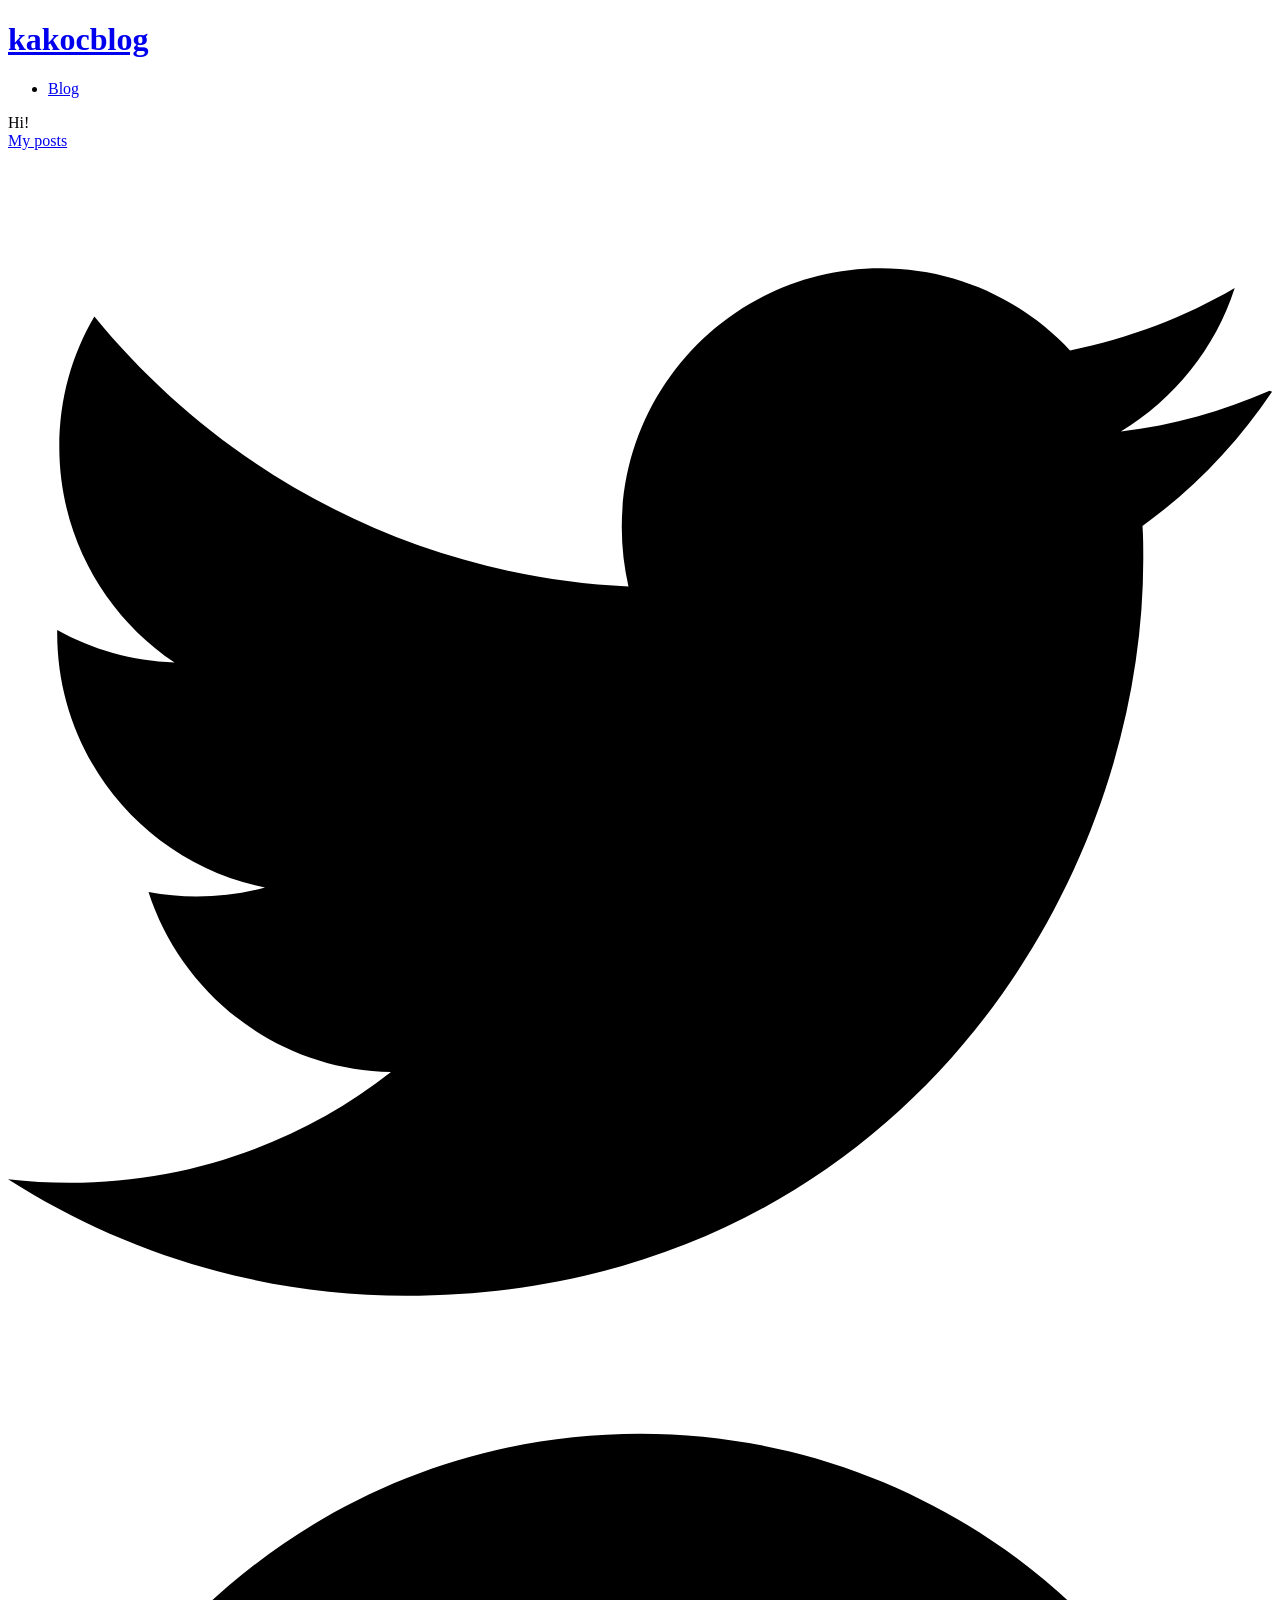
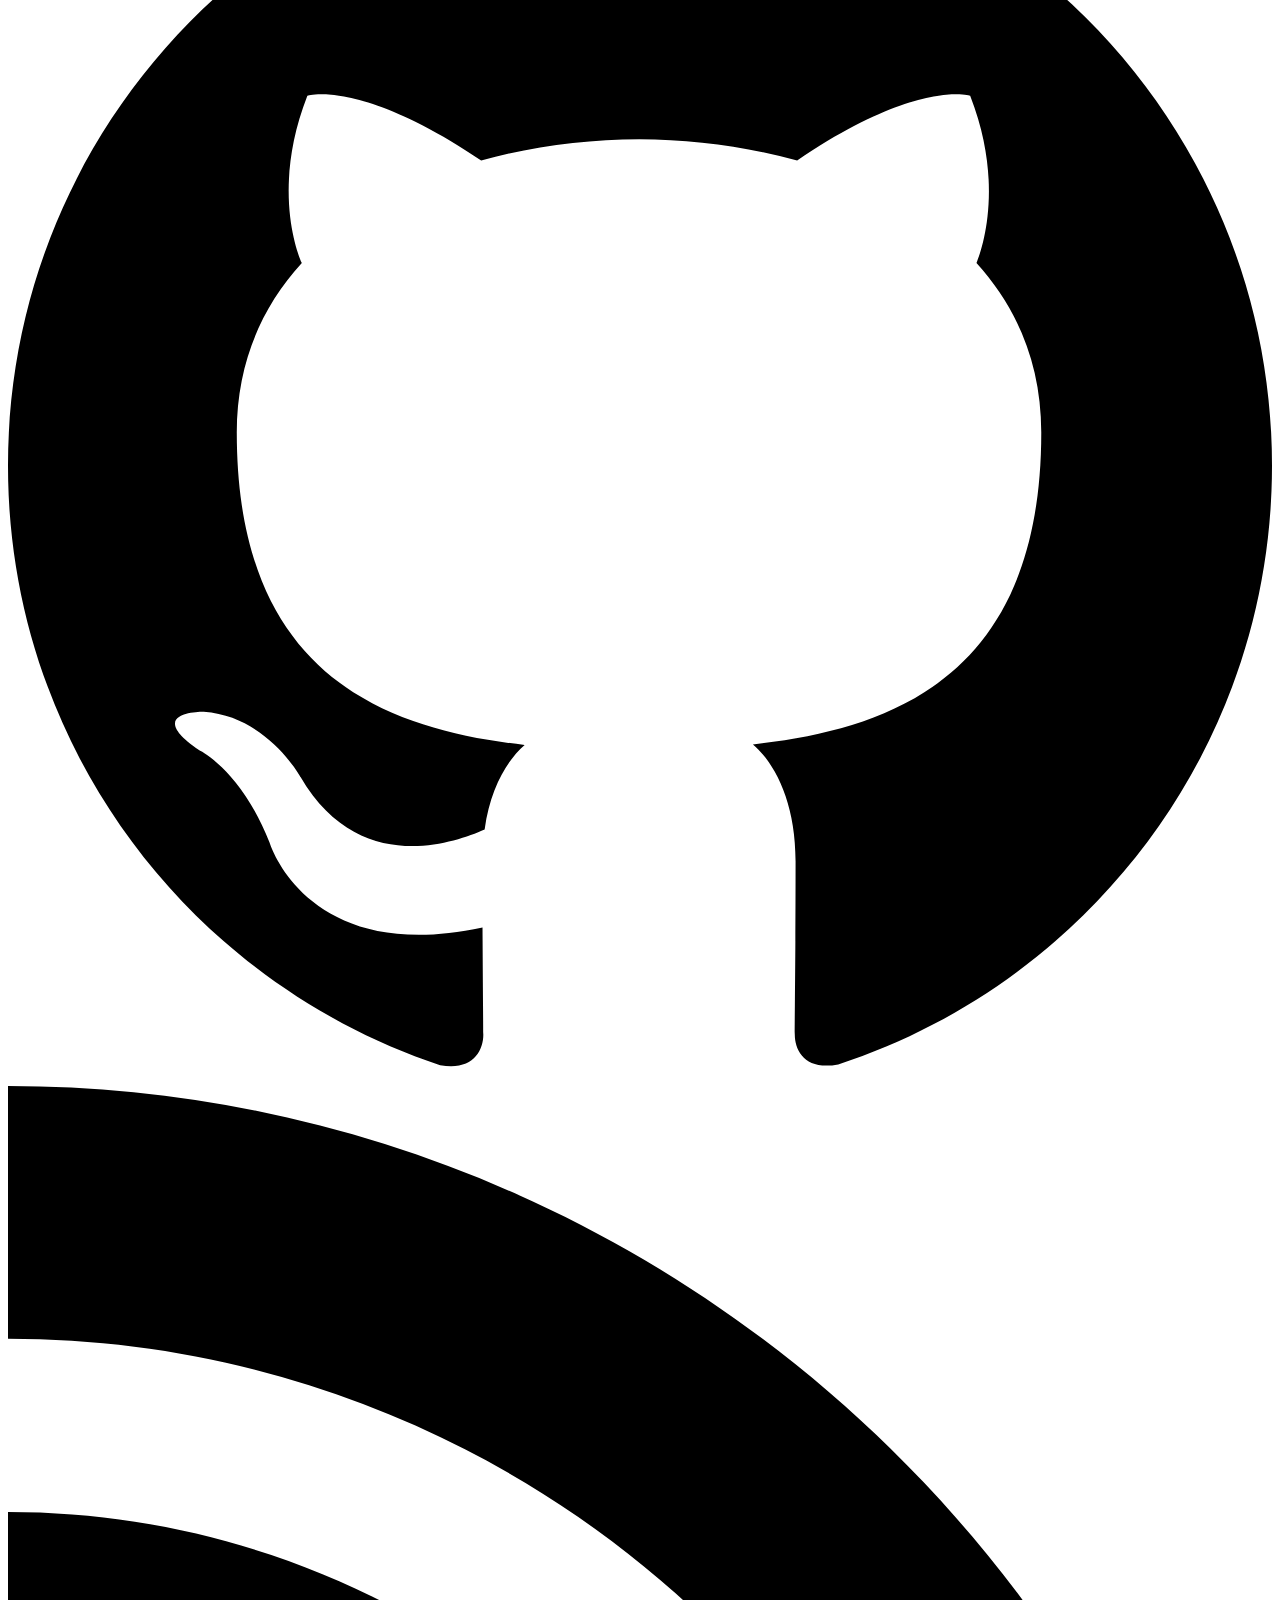
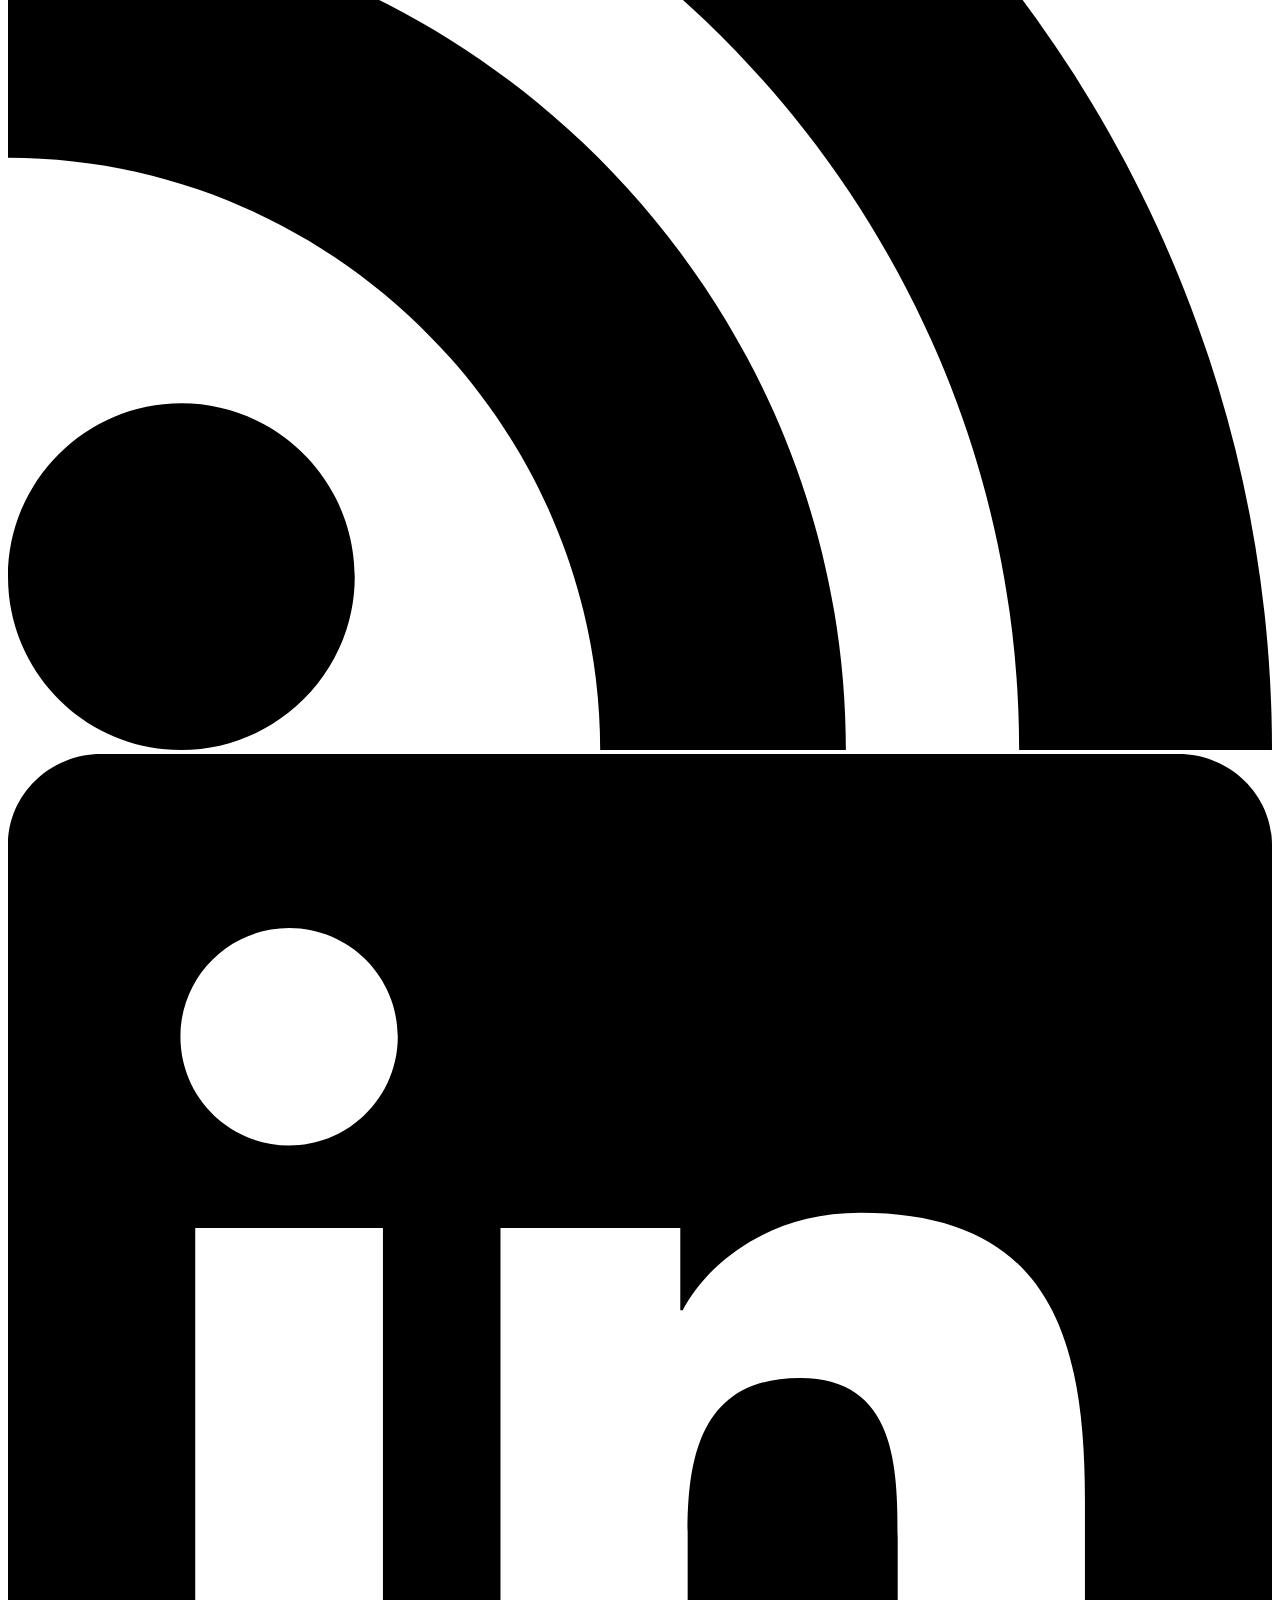
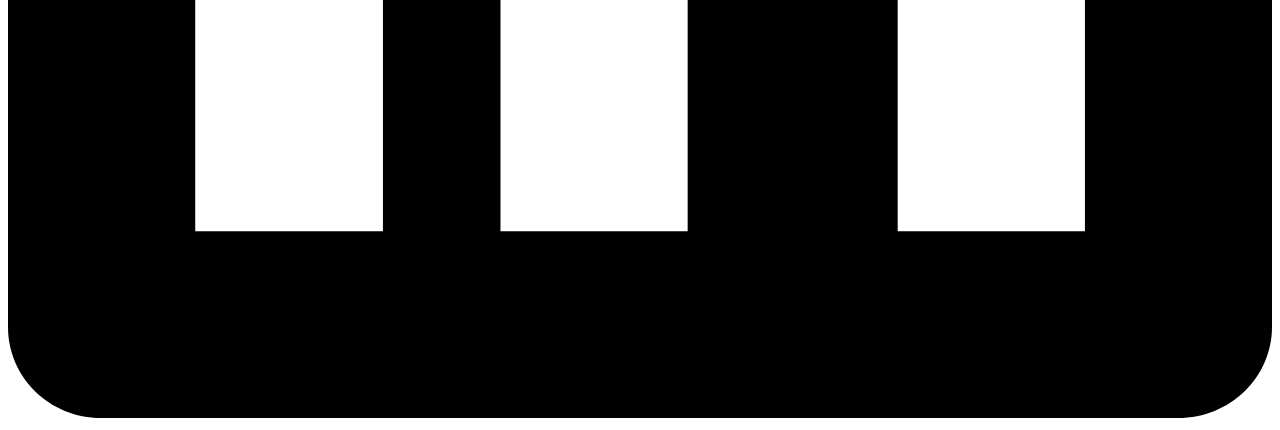
==== index.html @ ccdf3ef4 "Deploy kakoc/kakoc.github.io to kakoc/kakoc.github.io:gh-pages" ====
<!DOCTYPE html>
<html lang="en-gb">
    <head>
      <meta charset="UTF-8">
      <meta name="apple-mobile-web-app-capable" content="yes">
      <meta name="viewport" content="width=device-width, initial-scale=1">
      <meta name="description" content="Vincent Prouillet homepage">
      <meta name="author" content="Konstantin Matsiushonak">
      <title>Konstantin Matsiushonak: a journey into programming</title>
      <link rel="stylesheet" href="https:&#x2F;&#x2F;kakoc.blog&#x2F;site.css" />
      <link rel="shortcut icon" type="image/png" href="https:&#x2F;&#x2F;kakoc.blog&#x2F;favicon.ico"/>
      <link href="https:&#x2F;&#x2F;kakoc.blog&#x2F;rss.xml" rel="feed" type="application/rss+xml" title="Konstantin Matsiushonak: a journey into programming" />
        <!-- <script> -->
        <!--   (function(i,s,o,g,r,a,m){i['GoogleAnalyticsObject']=r;i[r]=i[r]||function(){ -->
        <!--   (i[r].q=i[r].q||[]).push(arguments)},i[r].l=1*new Date();a=s.createElement(o), -->
        <!--   m=s.getElementsByTagName(o)[0];a.async=1;a.src=g;m.parentNode.insertBefore(a,m) -->
        <!--   })(window,document,'script','https://www.google-analytics.com/analytics.js','ga'); -->

        <!--   ga('create', 'UA-43335571-2', 'auto'); -->
        <!--   ga('send', 'pageview'); -->
        <!-- </script> -->
    </head>

    <header id="header">
        <h1 class="logo"><a href="/">kakocblog</a></h1>
        <ul>
            <li><a href="/blog/">Blog</a></li>
        </ul>
    </header>

    <div id="content">
        
            <div class="intro">
	      Hi!
	      <br />
	    <a href="/blog/">My posts</a>
	      
                <!-- I'm <b>Vincent Prouillet</b>, a developer and entrepreneur. -->
                <!-- <br> -->
                <!-- I'm from Nice, France and currently live in France. -->
                <!-- <br> -->
                <!-- <a href="mailto:hello@vincentprouillet.com">Say hi</a> or <a href="/blog/">look at my posts</a>. -->

                <div class="social">
                    <a href="https://twitter.com/koc_kakoc" target="_blank">
                        <svg aria-labelledby="simpleicons-twitter-icon" role="img" viewBox="0 0 24 24" xmlns="http://www.w3.org/2000/svg"><title id="simpleicons-twitter-icon">Twitter icon</title><path d="M23.954 4.569c-.885.389-1.83.654-2.825.775 1.014-.611 1.794-1.574 2.163-2.723-.951.555-2.005.959-3.127 1.184-.896-.959-2.173-1.559-3.591-1.559-2.717 0-4.92 2.203-4.92 4.917 0 .39.045.765.127 1.124C7.691 8.094 4.066 6.13 1.64 3.161c-.427.722-.666 1.561-.666 2.475 0 1.71.87 3.213 2.188 4.096-.807-.026-1.566-.248-2.228-.616v.061c0 2.385 1.693 4.374 3.946 4.827-.413.111-.849.171-1.296.171-.314 0-.615-.03-.916-.086.631 1.953 2.445 3.377 4.604 3.417-1.68 1.319-3.809 2.105-6.102 2.105-.39 0-.779-.023-1.17-.067 2.189 1.394 4.768 2.209 7.557 2.209 9.054 0 13.999-7.496 13.999-13.986 0-.209 0-.42-.015-.63.961-.689 1.8-1.56 2.46-2.548l-.047-.02z"/></svg>                    </a>
                    <a href="https://github.com/kakoc" target="_blank">
                        <svg aria-labelledby="simpleicons-github-icon" role="img" viewBox="0 0 24 24" xmlns="http://www.w3.org/2000/svg"><title id="simpleicons-github-icon">GitHub icon</title><path d="M12 .297c-6.63 0-12 5.373-12 12 0 5.303 3.438 9.8 8.205 11.385.6.113.82-.258.82-.577 0-.285-.01-1.04-.015-2.04-3.338.724-4.042-1.61-4.042-1.61C4.422 18.07 3.633 17.7 3.633 17.7c-1.087-.744.084-.729.084-.729 1.205.084 1.838 1.236 1.838 1.236 1.07 1.835 2.809 1.305 3.495.998.108-.776.417-1.305.76-1.605-2.665-.3-5.466-1.332-5.466-5.93 0-1.31.465-2.38 1.235-3.22-.135-.303-.54-1.523.105-3.176 0 0 1.005-.322 3.3 1.23.96-.267 1.98-.399 3-.405 1.02.006 2.04.138 3 .405 2.28-1.552 3.285-1.23 3.285-1.23.645 1.653.24 2.873.12 3.176.765.84 1.23 1.91 1.23 3.22 0 4.61-2.805 5.625-5.475 5.92.42.36.81 1.096.81 2.22 0 1.606-.015 2.896-.015 3.286 0 .315.21.69.825.57C20.565 22.092 24 17.592 24 12.297c0-6.627-5.373-12-12-12"/></svg>
                    </a>
                    <a href="https:&#x2F;&#x2F;kakoc.blog&#x2F;rss.xml" target="_blank">
                        <svg aria-labelledby="simpleicons-rss-icon" role="img" viewBox="0 0 24 24" xmlns="http://www.w3.org/2000/svg"><title id="simpleicons-rss-icon">RSS icon</title><path d="M19.199 24C19.199 13.467 10.533 4.8 0 4.8V0c13.165 0 24 10.835 24 24h-4.801zM3.291 17.415c1.814 0 3.293 1.479 3.293 3.295 0 1.813-1.485 3.29-3.301 3.29C1.47 24 0 22.526 0 20.71s1.475-3.294 3.291-3.295zM15.909 24h-4.665c0-6.169-5.075-11.245-11.244-11.245V8.09c8.727 0 15.909 7.184 15.909 15.91z"/></svg>
                    </a>
                    <a href="https://www.linkedin.com/in/konstantin-matsiushonak" target="_blank">
                        <svg aria-labelledby="simpleicons-linkedin-icon" role="img" viewBox="0 0 24 24" xmlns="http://www.w3.org/2000/svg"><title id="simpleicons-linkedin-icon">LinkedIn icon</title><path d="M20.447 20.452h-3.554v-5.569c0-1.328-.027-3.037-1.852-3.037-1.853 0-2.136 1.445-2.136 2.939v5.667H9.351V9h3.414v1.561h.046c.477-.9 1.637-1.85 3.37-1.85 3.601 0 4.267 2.37 4.267 5.455v6.286zM5.337 7.433c-1.144 0-2.063-.926-2.063-2.065 0-1.138.92-2.063 2.063-2.063 1.14 0 2.064.925 2.064 2.063 0 1.139-.925 2.065-2.064 2.065zm1.782 13.019H3.555V9h3.564v11.452zM22.225 0H1.771C.792 0 0 .774 0 1.729v20.542C0 23.227.792 24 1.771 24h20.451C23.2 24 24 23.227 24 22.271V1.729C24 .774 23.2 0 22.222 0h.003z"/></svg>
                    </a>
                </div>
            </div>
        
    </div>

  <body>
  </body>
</html>
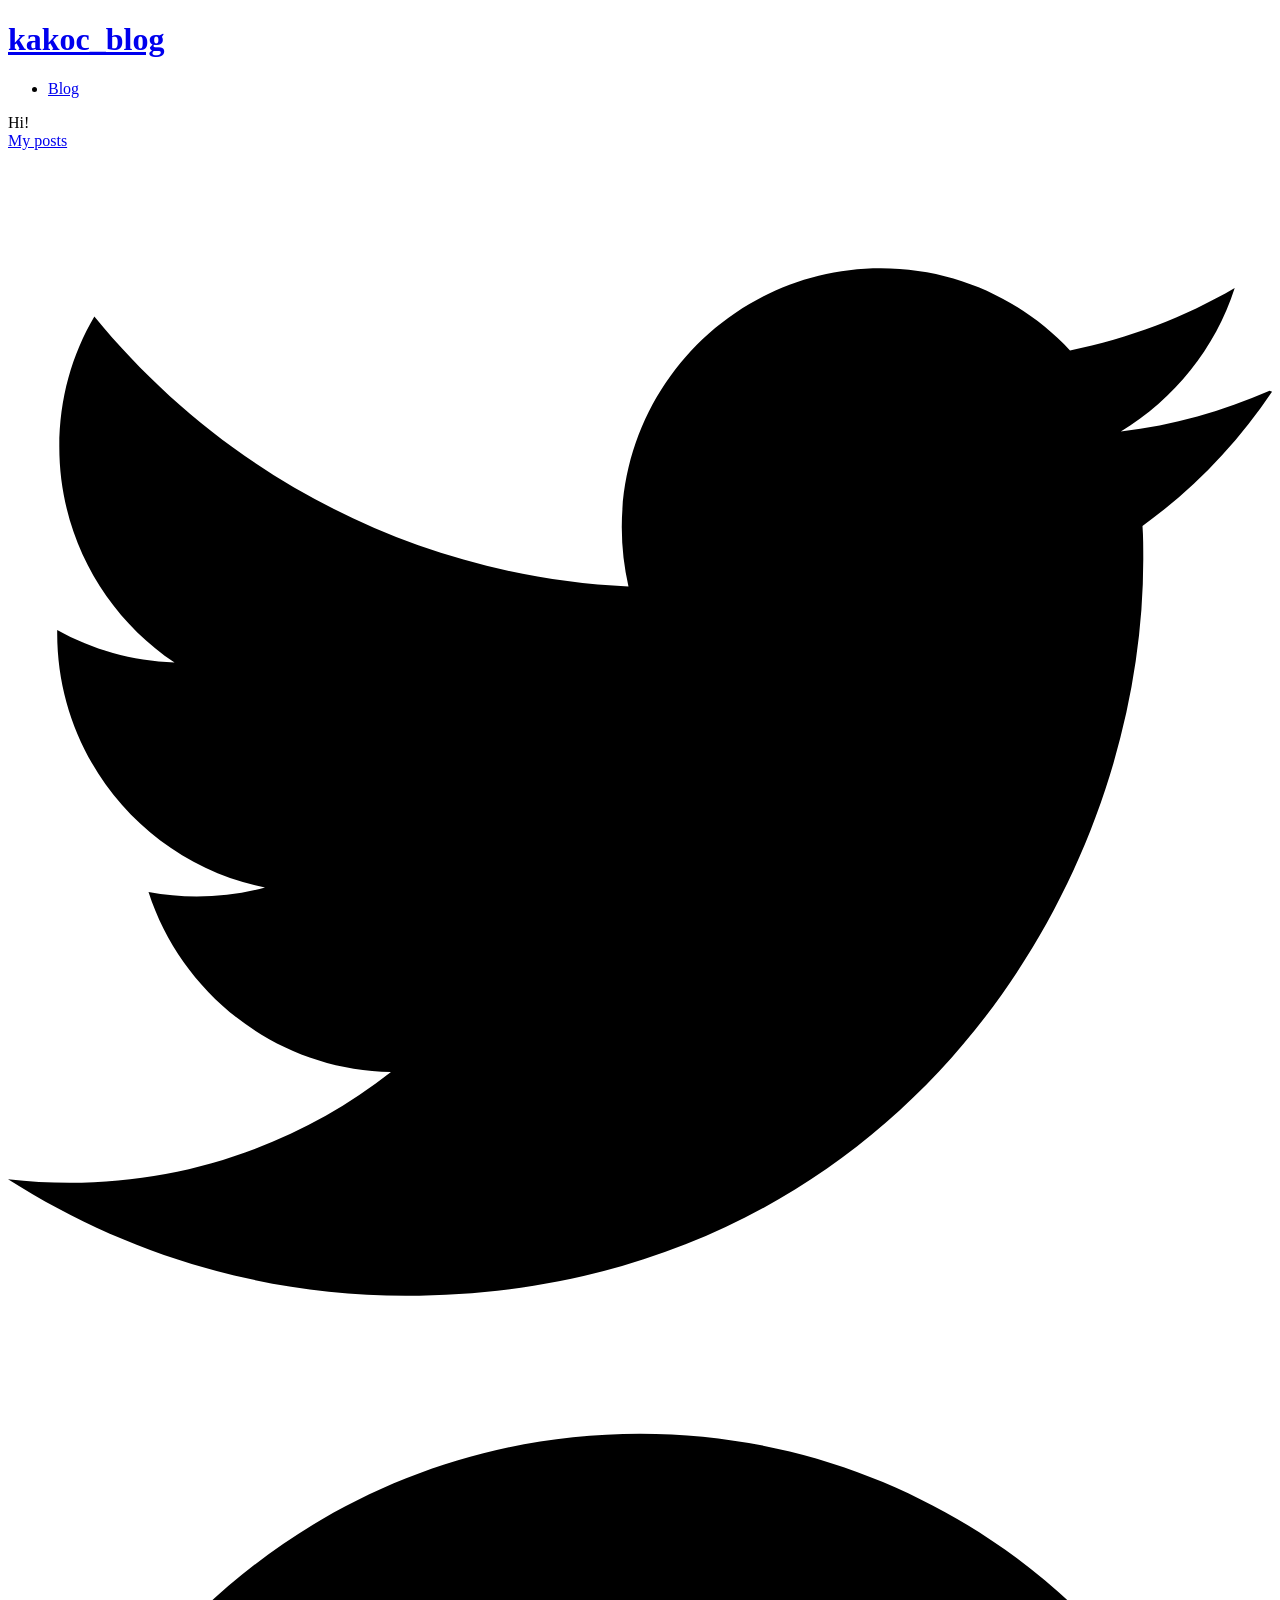
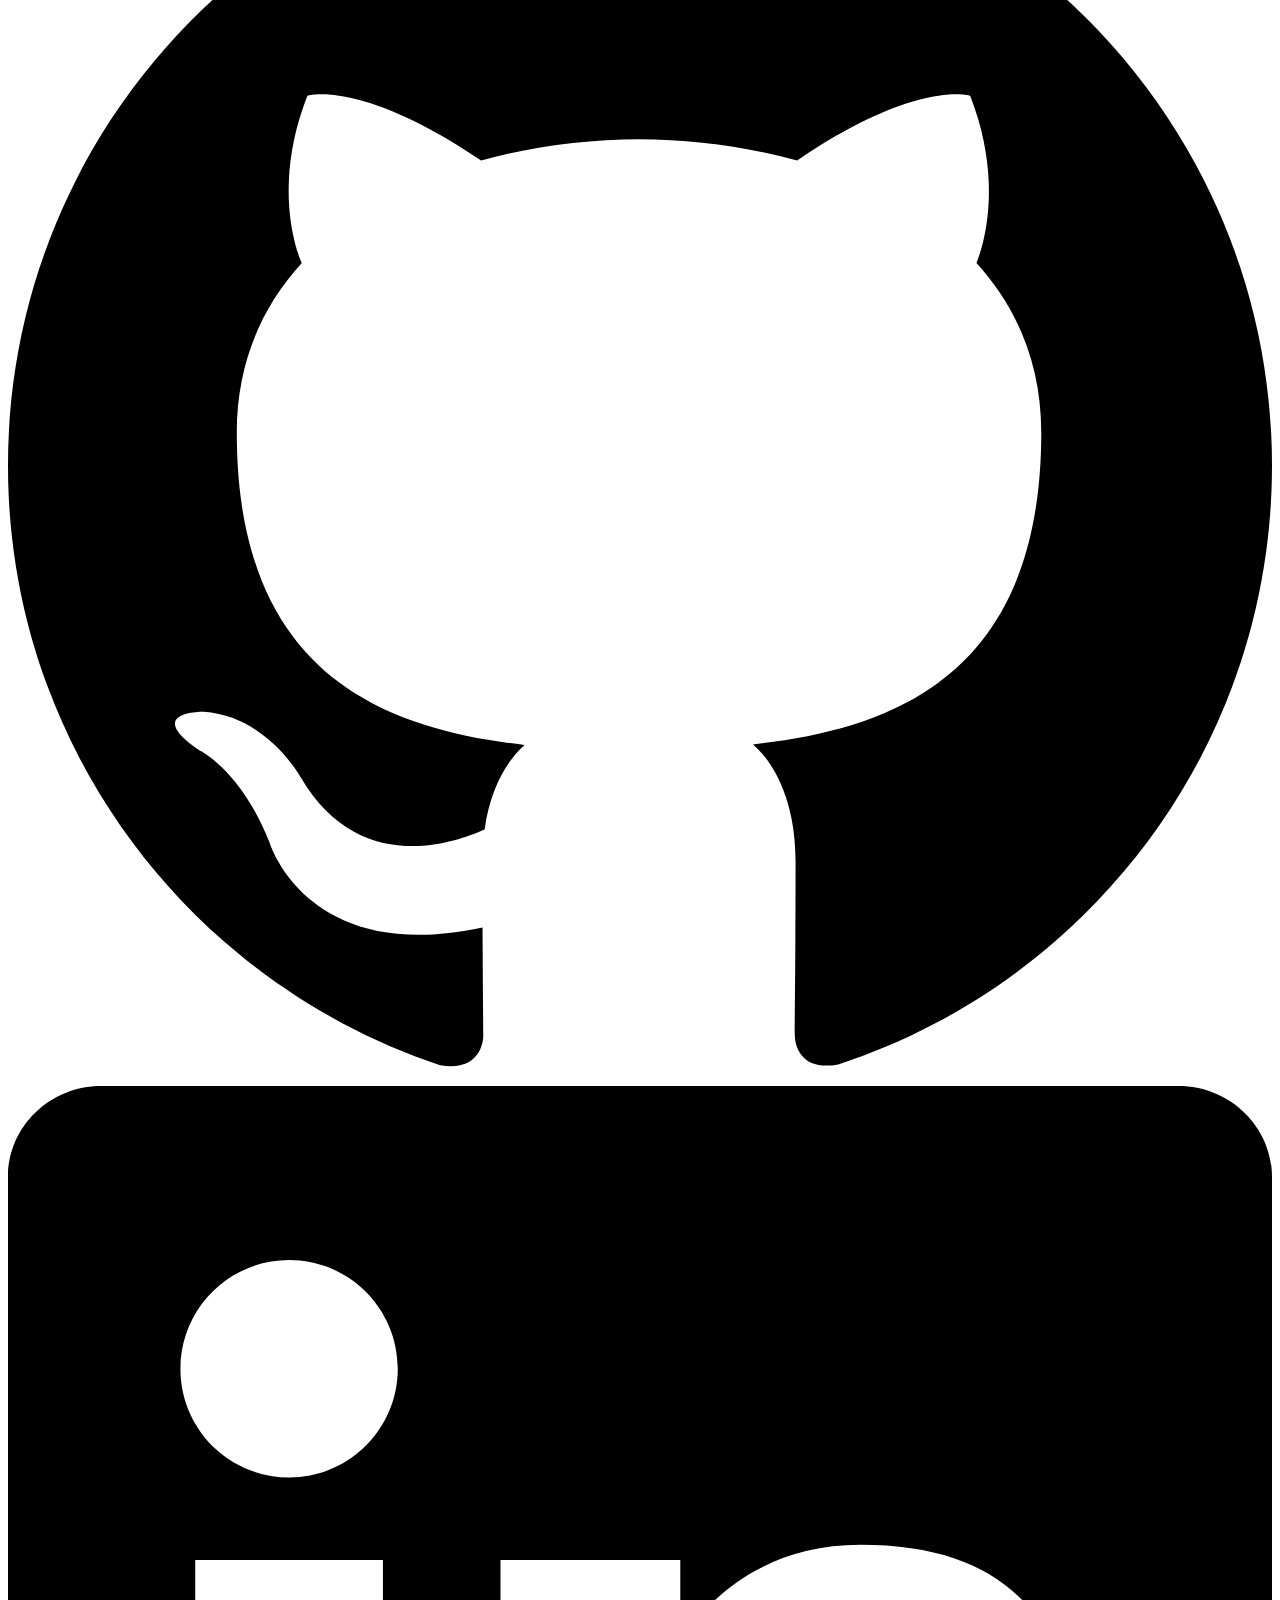
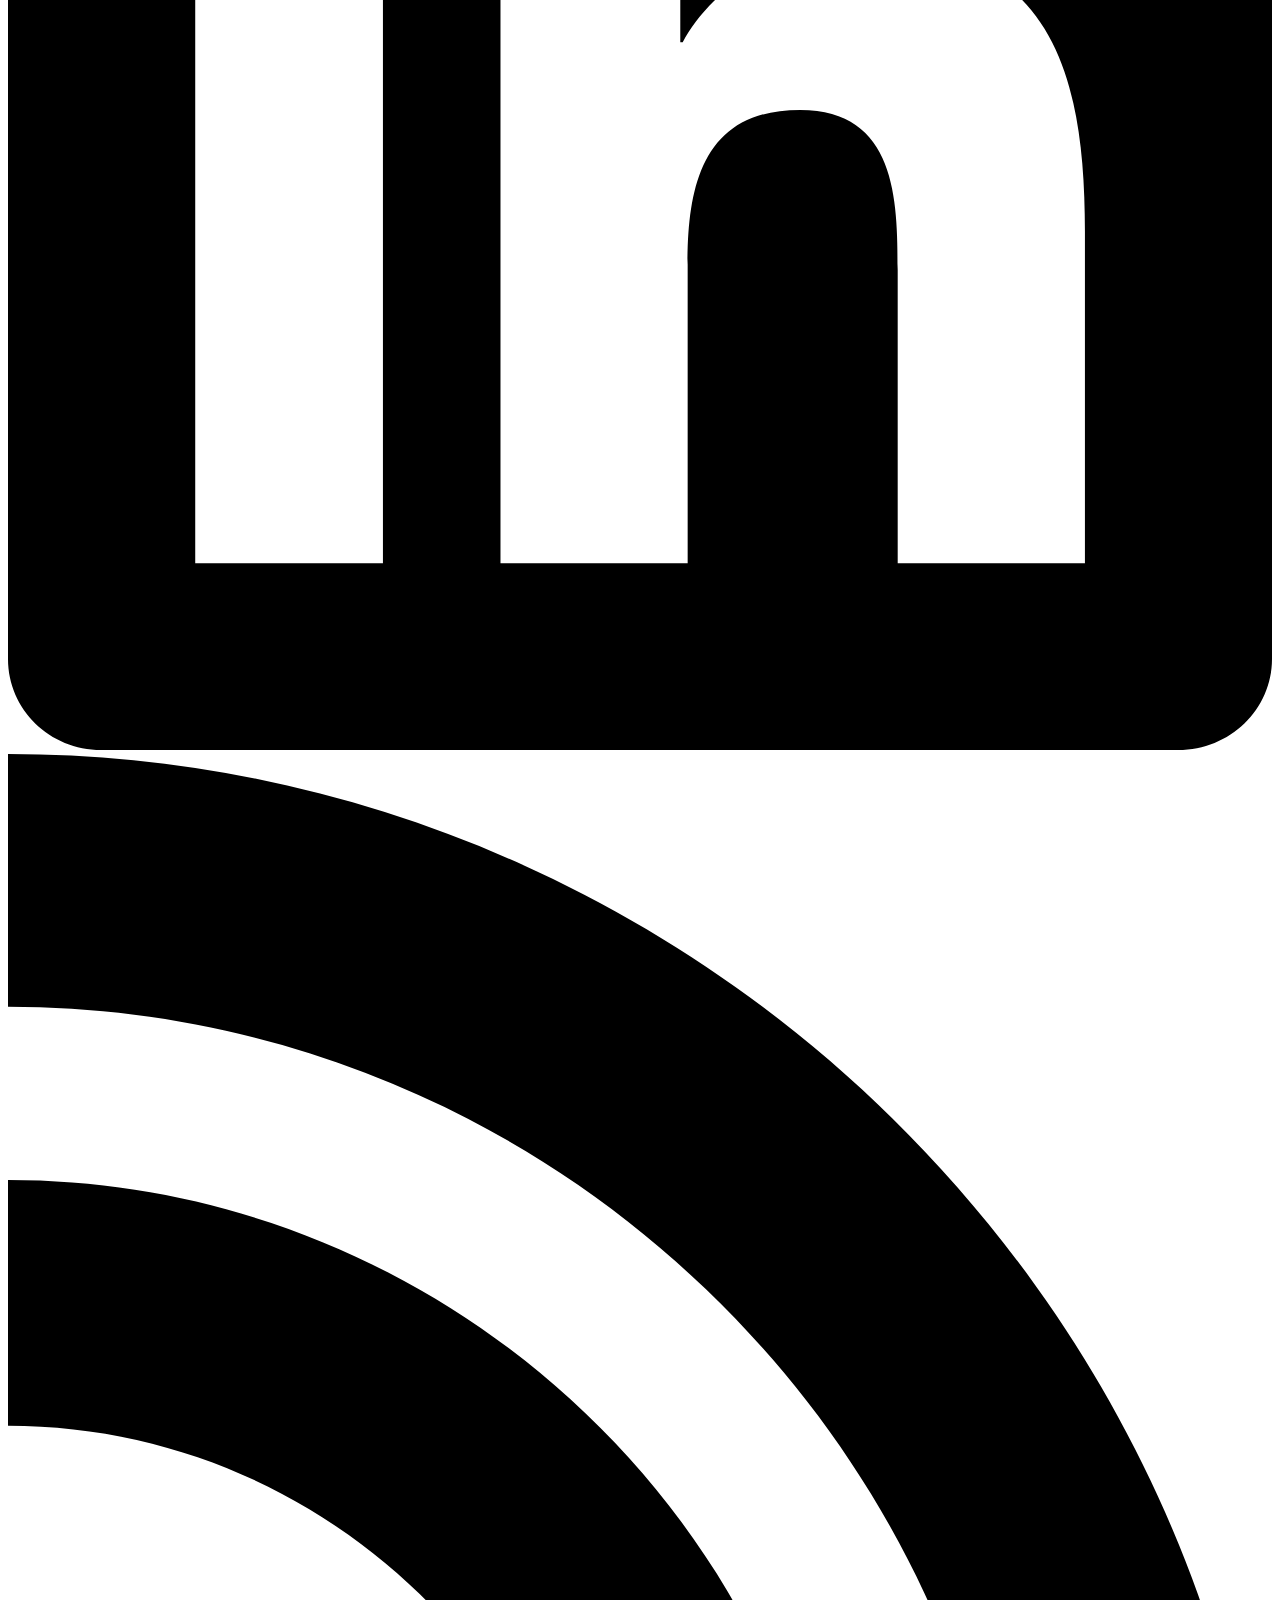
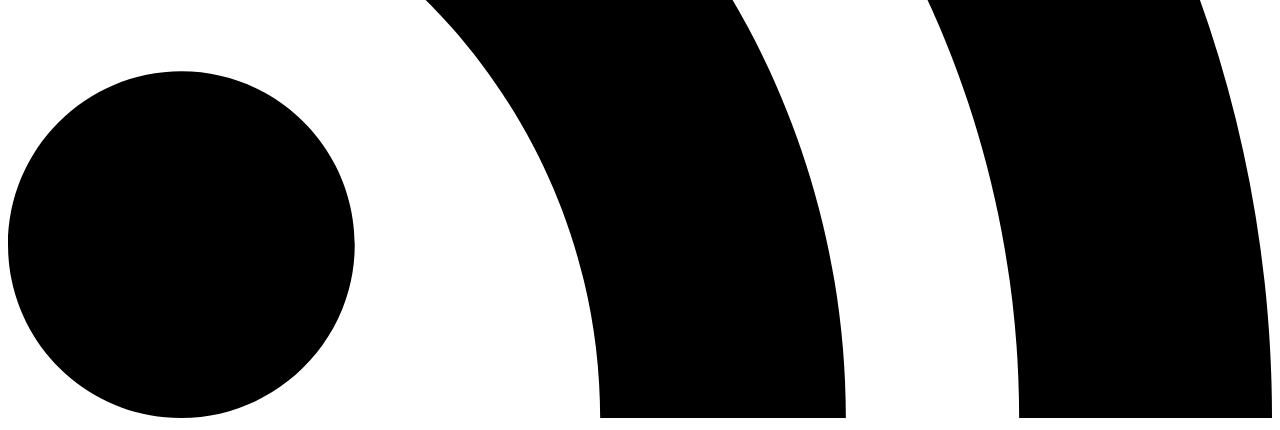
==== commit ba3b5b25: "Deploy kakoc/kakoc.github.io to kakoc/kakoc.github.io:master" ====
--- a/index.html
+++ b/index.html
@@ -4,7 +4,7 @@
       <meta charset="UTF-8">
       <meta name="apple-mobile-web-app-capable" content="yes">
       <meta name="viewport" content="width=device-width, initial-scale=1">
-      <meta name="description" content="Vincent Prouillet homepage">
+      <meta name="description" content="Konstantin Matsiushonak's homepage">
       <meta name="author" content="Konstantin Matsiushonak">
       <title>Konstantin Matsiushonak: a journey into programming</title>
       <link rel="stylesheet" href="https:&#x2F;&#x2F;kakoc.blog&#x2F;site.css" />
@@ -22,7 +22,7 @@
     </head>
 
     <header id="header">
-        <h1 class="logo"><a href="/">kakocblog</a></h1>
+        <h1 class="logo"><a href="/">kakoc_blog</a></h1>
         <ul>
             <li><a href="/blog/">Blog</a></li>
         </ul>
@@ -34,24 +34,17 @@
 	      Hi!
 	      <br />
 	    <a href="/blog/">My posts</a>
-	      
-                <!-- I'm <b>Vincent Prouillet</b>, a developer and entrepreneur. -->
-                <!-- <br> -->
-                <!-- I'm from Nice, France and currently live in France. -->
-                <!-- <br> -->
-                <!-- <a href="mailto:hello@vincentprouillet.com">Say hi</a> or <a href="/blog/">look at my posts</a>. -->
-
                 <div class="social">
                     <a href="https://twitter.com/koc_kakoc" target="_blank">
                         <svg aria-labelledby="simpleicons-twitter-icon" role="img" viewBox="0 0 24 24" xmlns="http://www.w3.org/2000/svg"><title id="simpleicons-twitter-icon">Twitter icon</title><path d="M23.954 4.569c-.885.389-1.83.654-2.825.775 1.014-.611 1.794-1.574 2.163-2.723-.951.555-2.005.959-3.127 1.184-.896-.959-2.173-1.559-3.591-1.559-2.717 0-4.92 2.203-4.92 4.917 0 .39.045.765.127 1.124C7.691 8.094 4.066 6.13 1.64 3.161c-.427.722-.666 1.561-.666 2.475 0 1.71.87 3.213 2.188 4.096-.807-.026-1.566-.248-2.228-.616v.061c0 2.385 1.693 4.374 3.946 4.827-.413.111-.849.171-1.296.171-.314 0-.615-.03-.916-.086.631 1.953 2.445 3.377 4.604 3.417-1.68 1.319-3.809 2.105-6.102 2.105-.39 0-.779-.023-1.17-.067 2.189 1.394 4.768 2.209 7.557 2.209 9.054 0 13.999-7.496 13.999-13.986 0-.209 0-.42-.015-.63.961-.689 1.8-1.56 2.46-2.548l-.047-.02z"/></svg>                    </a>
                     <a href="https://github.com/kakoc" target="_blank">
                         <svg aria-labelledby="simpleicons-github-icon" role="img" viewBox="0 0 24 24" xmlns="http://www.w3.org/2000/svg"><title id="simpleicons-github-icon">GitHub icon</title><path d="M12 .297c-6.63 0-12 5.373-12 12 0 5.303 3.438 9.8 8.205 11.385.6.113.82-.258.82-.577 0-.285-.01-1.04-.015-2.04-3.338.724-4.042-1.61-4.042-1.61C4.422 18.07 3.633 17.7 3.633 17.7c-1.087-.744.084-.729.084-.729 1.205.084 1.838 1.236 1.838 1.236 1.07 1.835 2.809 1.305 3.495.998.108-.776.417-1.305.76-1.605-2.665-.3-5.466-1.332-5.466-5.93 0-1.31.465-2.38 1.235-3.22-.135-.303-.54-1.523.105-3.176 0 0 1.005-.322 3.3 1.23.96-.267 1.98-.399 3-.405 1.02.006 2.04.138 3 .405 2.28-1.552 3.285-1.23 3.285-1.23.645 1.653.24 2.873.12 3.176.765.84 1.23 1.91 1.23 3.22 0 4.61-2.805 5.625-5.475 5.92.42.36.81 1.096.81 2.22 0 1.606-.015 2.896-.015 3.286 0 .315.21.69.825.57C20.565 22.092 24 17.592 24 12.297c0-6.627-5.373-12-12-12"/></svg>
                     </a>
-                    <a href="https:&#x2F;&#x2F;kakoc.blog&#x2F;rss.xml" target="_blank">
-                        <svg aria-labelledby="simpleicons-rss-icon" role="img" viewBox="0 0 24 24" xmlns="http://www.w3.org/2000/svg"><title id="simpleicons-rss-icon">RSS icon</title><path d="M19.199 24C19.199 13.467 10.533 4.8 0 4.8V0c13.165 0 24 10.835 24 24h-4.801zM3.291 17.415c1.814 0 3.293 1.479 3.293 3.295 0 1.813-1.485 3.29-3.301 3.29C1.47 24 0 22.526 0 20.71s1.475-3.294 3.291-3.295zM15.909 24h-4.665c0-6.169-5.075-11.245-11.244-11.245V8.09c8.727 0 15.909 7.184 15.909 15.91z"/></svg>
-                    </a>
                     <a href="https://www.linkedin.com/in/konstantin-matsiushonak" target="_blank">
                         <svg aria-labelledby="simpleicons-linkedin-icon" role="img" viewBox="0 0 24 24" xmlns="http://www.w3.org/2000/svg"><title id="simpleicons-linkedin-icon">LinkedIn icon</title><path d="M20.447 20.452h-3.554v-5.569c0-1.328-.027-3.037-1.852-3.037-1.853 0-2.136 1.445-2.136 2.939v5.667H9.351V9h3.414v1.561h.046c.477-.9 1.637-1.85 3.37-1.85 3.601 0 4.267 2.37 4.267 5.455v6.286zM5.337 7.433c-1.144 0-2.063-.926-2.063-2.065 0-1.138.92-2.063 2.063-2.063 1.14 0 2.064.925 2.064 2.063 0 1.139-.925 2.065-2.064 2.065zm1.782 13.019H3.555V9h3.564v11.452zM22.225 0H1.771C.792 0 0 .774 0 1.729v20.542C0 23.227.792 24 1.771 24h20.451C23.2 24 24 23.227 24 22.271V1.729C24 .774 23.2 0 22.222 0h.003z"/></svg>
+                    </a>
+		    <a href="https:&#x2F;&#x2F;kakoc.blog&#x2F;rss.xml" target="_blank">
+                        <svg aria-labelledby="simpleicons-rss-icon" role="img" viewBox="0 0 24 24" xmlns="http://www.w3.org/2000/svg"><title id="simpleicons-rss-icon">RSS icon</title><path d="M19.199 24C19.199 13.467 10.533 4.8 0 4.8V0c13.165 0 24 10.835 24 24h-4.801zM3.291 17.415c1.814 0 3.293 1.479 3.293 3.295 0 1.813-1.485 3.29-3.301 3.29C1.47 24 0 22.526 0 20.71s1.475-3.294 3.291-3.295zM15.909 24h-4.665c0-6.169-5.075-11.245-11.244-11.245V8.09c8.727 0 15.909 7.184 15.909 15.91z"/></svg>
                     </a>
                 </div>
             </div>
